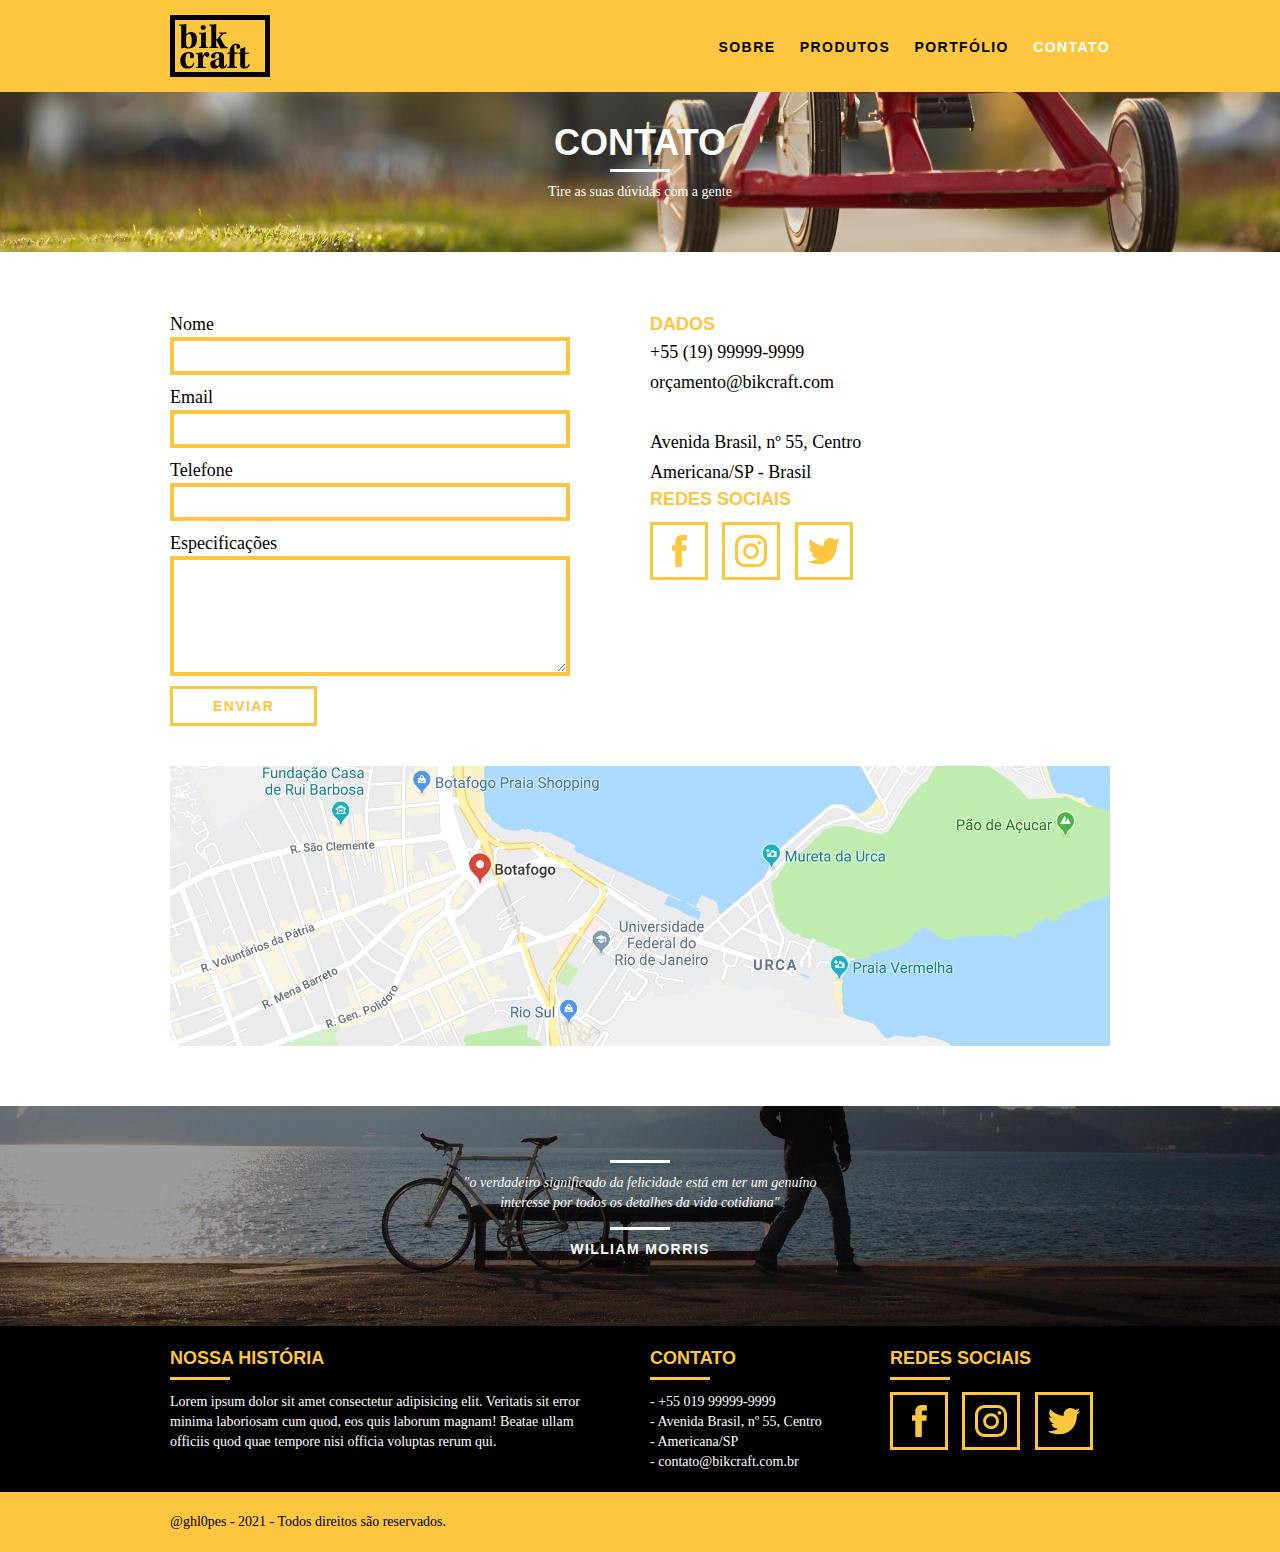
==== contato.html @ 919d8b78 "Finish some pages of website" ====
<!DOCTYPE html>
<html lang="pt-br">

<head>
    <meta charset="UTF-8">
    <meta name="viewport" content="width=device-width, initial-scale=1.0">
    <title>Bikcraft - Contato</title>
    <link rel="stylesheet" href="css/normalize.css">
    <link rel="stylesheet" href="css/reset.css">
    <link rel="stylesheet" href="css/grid.css">
    <link rel="stylesheet" href="css/style.css">
    <link rel="stylesheet" href="css/contato.css">
</head>

<body>
    <header class="header">
        <div class="container">   
            <!--Logotipo-->
            <a href="index.html" class="grid-4">
                <img src="img/bikcraft.svg" alt="Logotipo Bikecraft">
            </a>
            <!--Barra de navegação-->     
            <nav class="header_menu grid-12">
                <ul>
                    <li><a href="sobre.html" >Sobre</a></li>
                    <li><a href="produtos.html" >Produtos</a></li>
                    <li><a href="portfolio.html">Portfólio</a></li>
                    <li><a href="contato.html" class="menu_ativo">Contato</a></li>
                </ul>
            </nav>
        </div>
    </header>

    <section class="introducao-interna interna-contato">
        <div class="container">
            <h1>Contato</h1>
            <p>Tire as suas dúvidas com a gente</p>      
        </div>
    </section>

    
    <section class="contato container">
        <div class="contato-flex">
            <form id="form-orcamento" class="grid-8 contato-form">
                <label for="nome">Nome</label>
                <input type="text" id="nome">
                <label for="email">Email</label>
                <input type="text" id="email">
                <label for="telefone">Telefone</label>
                <input type="text" id="telefone">
                <label for="espec">Especificações</label>
                <textarea id="espec"></textarea>
                <button type="submit" class="btn btn-preto">Enviar</button>
            </form>
            <div class="contato-dados grid-8">
                <h3>Dados</h3>
                <span>+55 (19) 99999-9999</span>
                <span>orçamento@bikcraft.com</span>
                <span>Avenida Brasil, nº 55, Centro</span>
                <span>Americana/SP - Brasil</span>

                <h3>Redes Sociais</h3>
                <ul>
                    <li><a href="https://facebook.com" target="_blank"><img src="img/sociais/facebook.svg" alt="Link para facebook da bikcraft"></a></li>
                    <li><a href="https://instagram.com" target="_blank"><img src="img/sociais/instagram.svg" alt="Link para instagram da bikcraft"></a></li>
                    <li><a href="https://twitter.com" target="_blank"><img src="img/sociais/twitter.svg" alt="Link para twitter da bikcraft"></a></li>
                </ul>
            </div>
        </div>  
    </section>
    
    <section class="container contato-mapa">
        <a href="https://google.com.br" target="_blank" class="grid-16">
            <img src="img/endereco-bikcraft.jpg" alt="Endereço da Bikcraft">
        </a>
    </section>

    <section class="quebra">
        <blockquote class="quote_externo container">
            <p>"o verdadeiro significado da felicidade está em ter um genuíno interesse por todos os detalhes da vida cotidiana"</p>
            <cite>WILLIAM MORRIS</cite>
        </blockquote>
    </section>

    <footer>
        <div class="footer">
            <div class="container">
                <div class="grid-8 footer_hist">
                    <h3>Nossa História</h3>
                    <p>Lorem ipsum dolor sit amet consectetur adipisicing elit. Veritatis sit error minima laboriosam cum quod, eos quis laborum magnam! Beatae ullam officiis quod quae tempore nisi officia voluptas rerum qui.</p>
                </div>
                <div class="grid-4 footer_contato">
                    <h3>Contato</h3>
                    <ul>
                        <li>- +55 019 99999-9999</li>
                        <li>- Avenida Brasil, nº 55, Centro</li>
                        <li>- Americana/SP</li>
                        <li>- contato@bikcraft.com.br</li>                        
                    </ul>
                </div>
                <div class="grid-4 footer_sociais">
                    <h3>Redes sociais</h3>
                    <ul>
                        <li><a href="https://facebook.com" target="_blank"><img src="img/sociais/facebook.svg" alt="Link para facebook da bikcraft"></a></li>
                        <li><a href="https://instagram.com" target="_blank"><img src="img/sociais/instagram.svg" alt="Link para instagram da bikcraft"></a></li>
                        <li><a href="https://twitter.com" target="_blank"><img src="img/sociais/twitter.svg" alt="Link para twitter da bikcraft"></a></li>
                    </ul>
                </div>
            </div>
        </div>
        
        <div class="copy">
            <div class="container">
                <p class="grid-16">@ghl0pes - 2021 - Todos direitos são reservados.</p>
            </div>
            
        </div>
    </footer>


</body>

</html>
---- css/grid.css ----
*, *:before, *:after {
  -webkit-box-sizing: border-box; 
  -moz-box-sizing: border-box; 
  box-sizing: border-box;
}

.container {
	width: 960px;
	margin: 0 auto;
	padding: 0px;
	position: relative;
}

.container:after, .container:before {
	content: " ";
	display: table;
}

.container:after {
	clear: both;
}

.grid-1, .grid-2, .grid-3, .grid-4, .grid-5, .grid-6, .grid-7, .grid-8, .grid-9, .grid-10, .grid-11, .grid-12, .grid-13, .grid-14, .grid-15, .grid-16, .grid-1-3 {
	float: left;
	margin-left: 10px;
	margin-right: 10px;
}

.grid-1 	{width: 40px;}
.grid-2 	{width: 100px;}
.grid-3 	{width: 160px;}
.grid-4 	{width: 220px;}
.grid-5 	{width: 280px;}
.grid-6 	{width: 340px;}
.grid-7 	{width: 400px;}
.grid-8 	{width: 460px;}
.grid-9 	{width: 520px;}
.grid-10 	{width: 580px;}
.grid-11 	{width: 640px;}
.grid-12 	{width: 700px;}
.grid-13 	{width: 760px;}
.grid-14 	{width: 820px;}
.grid-15 	{width: 880px;}
.grid-16 	{width: 940px;}
.grid-1-3	{width: 300px;}
---- css/style.css ----
/*  Estilos gerais  */
body {
	font-family: Arial, Helvetica, sans-serif;
}

p {
	font-family: Georgia, "Times New Roman", Times, serif;
	font-size: 14px;
	line-height: 20px;
}

img {
	display: block;
}
.header_menu ul li .menu_ativo{
	color: #FFF;
}
.btn {
	border: 3px solid #fec63e;
	padding: 10px 30px;
	color: #fec63e;
	font-size: 14px;
	line-height: 20px;
	text-transform: uppercase;
	font-weight: bold;
	letter-spacing: 0.1em;
}

.btn:hover {
	color: #fff;
	border-color: #fff;
}

.btn.btn-preto:hover {
	color: #000;
	border-color: #000;
}

.subtitulo {
	font-weight: bold;
	font-size: 24px;
	line-height: 30px;
	letter-spacing: 0.1px;
	color: #000;
	text-align: center;
	text-transform: uppercase;
}

.subtitulo:after {
	content: "";
	display: block;
	width: 60px;
	height: 3px;
	background: #000;
	margin: 8px auto;
}
/*	Introdução interna 	*/
.introducao-interna{
	width: 100%;
	margin-top: 92px;
	height: 160px;
	background-size: cover;
	text-align: center;
	color: #fff;
	padding-top: 30px;
}

.introducao-interna h1 {
	font-size: 36px;
	color: #fff;
	font-weight: bold;
	text-transform: uppercase;
	text-align: center;
}

.introducao-interna h1:after{
	content: "";
	display: block;
	width: 60px;
	height: 3px;
	background: #fff;
	margin: 6px auto 10px auto;
}

.subtitulo-interno {
	font-weight: bold;
	font-size: 24px;
	line-height: 30px;
	letter-spacing: 0.1px;
	color: #000;
	text-transform: uppercase;
	margin-bottom: 20;
}

.subtitulo-interno:after {
	content: "";
	display: block;
	width: 60px;
	height: 3px;
	background: #000;
	margin: 8px 0;
}

/*  Header  */
.header {
	width: 100%;
	background: #fec63e;
	top: 0; /*propriedade usada para colar o header no topo do site*/
	padding: 15px 0;
	position: fixed; /*propriedade usada para que a barra fique fixe com o scroll */
	z-index: 10; /*propriedade que conserta o conteudo passando por cima do header*/
}

.header_menu {
	text-align: right;
}

.header_menu ul li {
	display: inline-block;
	margin-left: 20px;
	margin-top: 20px;
}

.header_menu ul li a {
	color: #000;
	font-weight: bold;
	text-transform: uppercase;
	letter-spacing: 0.1em;
	font-size: 14px;
	line-height: 25px;
	padding: 10px 0;
}

.header_menu ul li a:hover {
	color: #fff;
}
/*  Introdução  */

.introducao {
	width: 100%;
	background: url("../img/bg/bg.jpg") no-repeat center;
	background-size: cover;
	margin-top: 92px;
	height: 380px;
	padding-top: 80px;
	text-align: center;
}

.introducao h1 {
	font-size: 48px;
	color: #fff;
	font-weight: bold;
	text-transform: uppercase;
	text-align: center;
}

.quote_externo {
	max-width: 360px;
	margin: 0 auto;
	margin-bottom: 40px;
	color: #fff;
}
.quote_externo p {
	font-style: italic;
}

.quote_externo p:before,
.quote_externo p:after {
	content: "";
	display: block;
	width: 60px;
	height: 3px;
	background: #fff;
	margin: 14px auto 10px auto;
}

.quote_externo cite {
	font-style: normal;
	font-weight: bold;
	font-size: 14px;
	letter-spacing: 0.1em;
}
/*  Produtos    */
.produtos {
	padding: 60px 0;
}

.produtos_lista li {
	background: #fec63e;
	text-align: center;
}

.produtos_lista li h3 {
	font-weight: bold;
	font-size: 18px;
	line-height: 25px;
	text-transform: uppercase;
	letter-spacing: 0.1em;
	margin-top: 20px;
}
.produtos_lista li h3::after {
	content: "";
	display: block;
	width: 60px;
	height: 3px;
	background: #000;
	margin: 2px auto;
}

.produtos_lista li p {
	padding: 10px 20px 20px 20px;
}

.produtos_icone {
	background: #000;
	padding: 20px 20px 20px 50px;
	text-align: center;
}

.call {
	text-align: center;
	padding-top: 40px;
	clear: both;
}

.call p {
	margin-bottom: 20px;
}

/*  Portfólio   */
.portfolio {
	width: 100%;
	background: #000;
	padding: 40px 0;
}

.portfolio .subtitulo {
	color: #fec63e;
}

.portfolio .subtitulo:after {
	background: #fec63e;
}

.portfolio_lista li:last-child {
	margin-top: 20px;
}

.portfolio .call p {
	color: #fff;
}

/*  Qualidade   */
.qualidade {
	padding: 60px 0;
}

.qualidade::after {
	content: "";
	width: 634px;
	height: 83px;
	display: block;
	background: url("../img/linhas.svg") no-repeat center;
	position: absolute;
	top: 177px;
	right: 162px;
	z-index: -1;
}

.qualidade img {
	margin: 0 auto;
}
.qualidade_lista {
	padding-top: 20px;
}
.qualidade_lista li {
	text-align: center;
	padding: 0 40px;
}

.qualidade_lista li h3 {
	font-weight: bold;
	font-size: 18px;
	line-height: 25px;
	text-transform: uppercase;
	letter-spacing: 0.1em;
	margin-top: 20px;
}
.qualidade_lista li h3::after {
	content: "";
	display: block;
	width: 60px;
	height: 3px;
	background: #000;
	margin: 6px auto;
}

.quebra{
	width: 100%;
	height: 220px;
	background: url(../img/bg/bg-footer.jpg) no-repeat center;
	background-size: cover; 
	text-align: center;
	padding-top: 40px;
}

.quebra .quote_externo{
	max-width: 400px;
}

.footer{
	width: 100%;
	background: #000;
	color: #fff;
	padding: 20px 0;
}

.footer h3{
	font-size: 18px;
	line-height: 25px;
	color: #fec63e;
	text-transform: uppercase;
	letter-spacing: .1 em;
	font-weight: bold;

}

.footer h3:after{
	content: "";
	display: block;
	width: 60px;
	height: 3px;
	background: #fec63e;
	margin: 6px 0 12px 0;
}

.footer_hist{
	padding-right: 40px;
}

.footer_contato ul li{
	font-size: 14px;
	line-height: 20px;
	font-family: Georgia, 'Times New Roman', Times, serif;
}

.footer_sociais ul li{
	display: inline-block;
}

.footer_sociais ul li a{
	border: 3px solid #fec63e;
	display: block;
	padding: 10px;
	margin-right: 10px;
}

.footer_sociais ul li a:hover{
	border-color: #FFF;
}

.copy{
	width: 100%;
	background: #fec63e;
	padding: 20px 0;
	font-weight: bold;
}
---- css/contato.css ----
.interna-contato {
	background: url("../img/bg/bg-contato.jpg") no-repeat center;
	background-size: cover;
}

/* Orçamento */

.contato {
	padding: 40px 0;
}

.contato-form {
	padding-right: 60px;
}

.contato-form label {
	display: block;
	font-family: Georgia, "Times New Roman", Times, serif;
	font-size: 18px;
	line-height: 25px;
}

.contato-form input,
.contato-form textarea {
	display: block;
	width: 100%;
	border: 4px solid #fec63e;
	background: none;
	padding: 7px 5px;
	margin-bottom: 10px;
	outline: none;
	font-size: 14px;
	font-family: Georgia, "Times New Roman", Times, serif;
}

.contato-form textarea {
	height: 120px;
}

.contato-form .btn {
	background: none;
	padding: 7px 40px;
	cursor: pointer;
}
.contato-flex {
	padding-top: 20px;
}


.contato-dados h3 {
	font-size: 18px;
	text-transform: uppercase;
	color: #fec63e;
	line-height: 25px;
	font-weight: bold;
}

.contato-dados span {
	display: block;
	font-size: 18px;
	font-family: Georgia, "Times New Roman", Times, serif;
	line-height: 30px;
}

.contato-dados span:nth-of-type(2){
    margin-bottom: 30px;
}

.orcamento-dados ul li {
	font-family: Georgia, "Times New Roman", Times, serif;
	font-size: 14px;
	padding: 10px 15px;
}

.orcamento-dados ul li:nth-child(odd) {
	background: #1d1d1d;
}

.orcamento-dados p {
	margin: 8px 0;
}

.contato-dados ul{
    margin-top: 10px;
}
.contato-dados ul li{
	display: inline-block;
}

.contato-dados ul li a{
	border: 3px solid #fec63e;
	display: block;
	padding: 10px;
	margin-right: 10px;
}

.contato-dados ul li a:hover{
	border-color: #000;
}

.contato-mapa{
    margin-bottom: 60px;
}
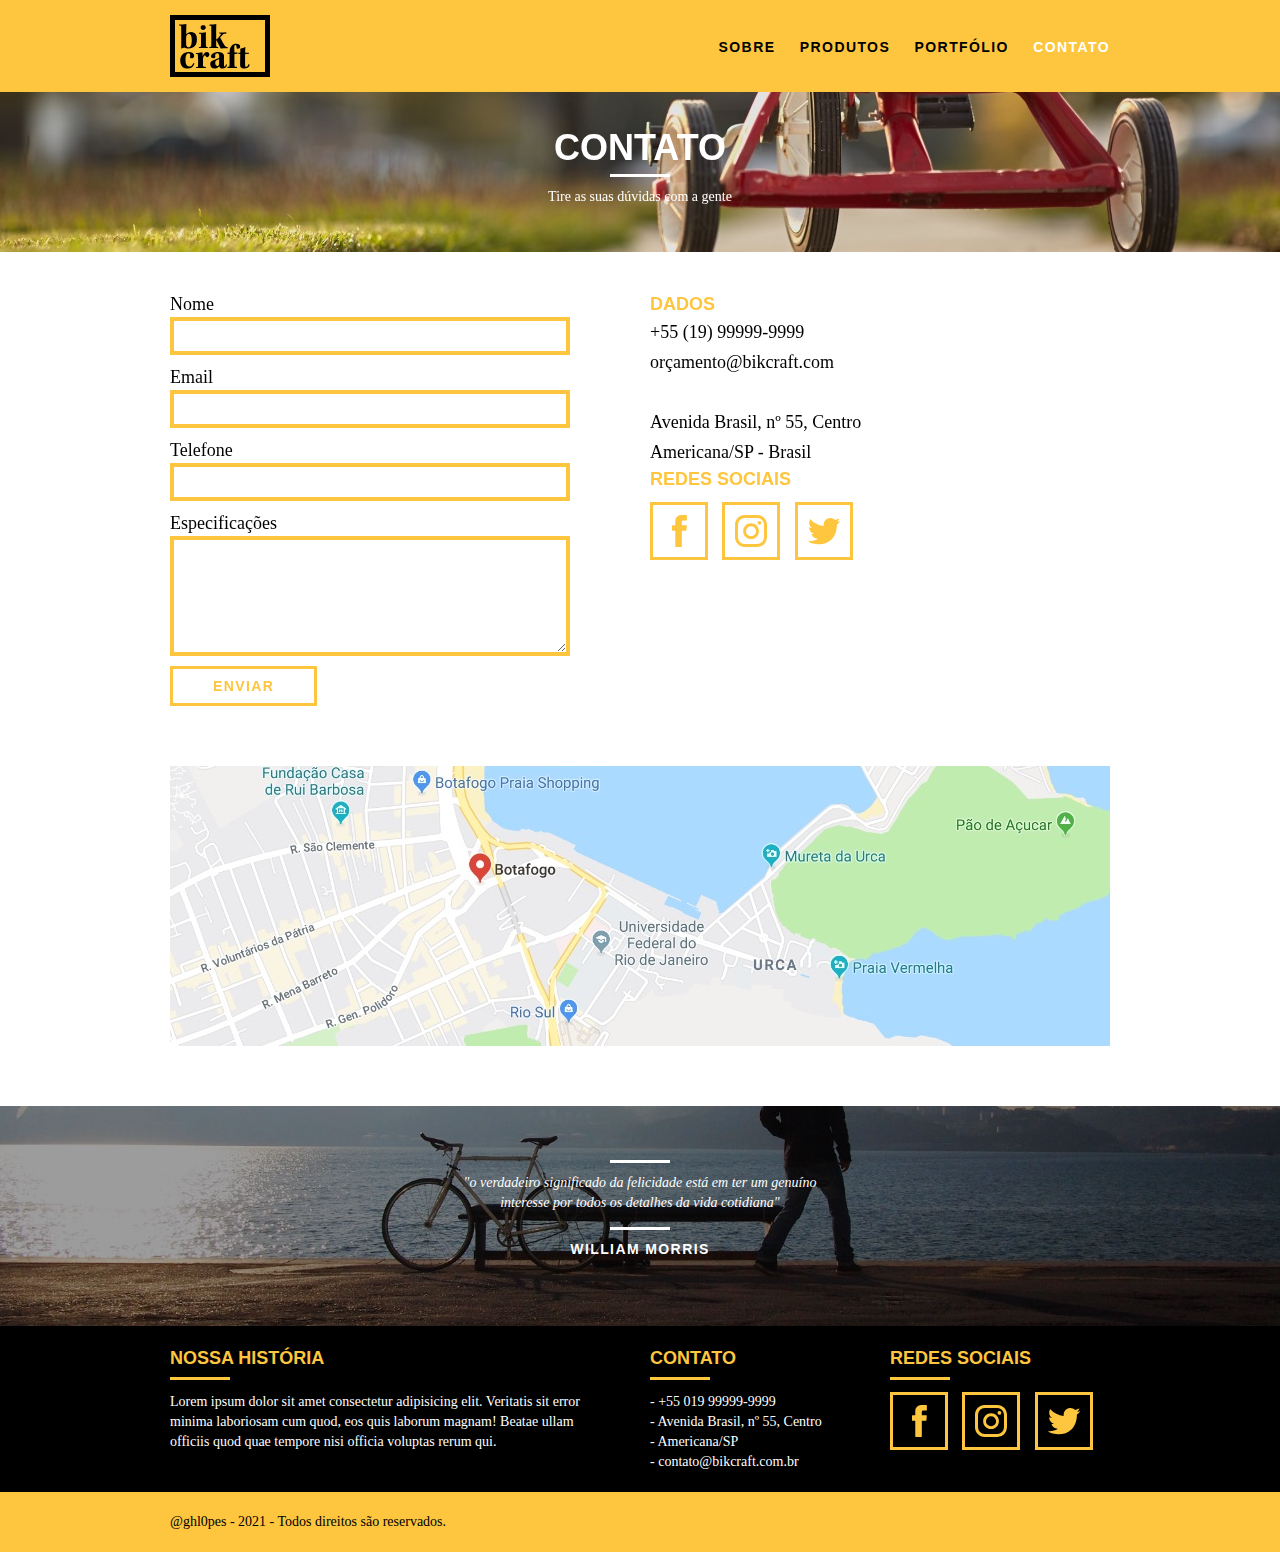
==== commit 71b234a4: "Js Animations" ====
--- a/contato.html
+++ b/contato.html
@@ -10,6 +10,9 @@
     <link rel="stylesheet" href="css/grid.css">
     <link rel="stylesheet" href="css/style.css">
     <link rel="stylesheet" href="css/contato.css">
+    <link rel="stylesheet" href="css/responsivo.css">
+
+    <script>document.documentElement.classList.add("js");</script>
 </head>
 
 <body>
@@ -33,13 +36,13 @@
 
     <section class="introducao-interna interna-contato">
         <div class="container">
-            <h1>Contato</h1>
-            <p>Tire as suas dúvidas com a gente</p>      
+            <h1 data-anime="200" class="fadeInDown">Contato</h1>
+            <p data-anime="400" class="fadeInDown">Tire as suas dúvidas com a gente</p>      
         </div>
     </section>
 
     
-    <section class="contato container">
+    <section class="contato container fadeInDown" data-anime="400">
         <div class="contato-flex">
             <form id="form-orcamento" class="grid-8 contato-form">
                 <label for="nome">Nome</label>
@@ -117,6 +120,9 @@
         </div>
     </footer>
 
+    <script src="js/simple-anime.js"></script>
+    <script src="js/simple-slide.js"></script>
+    <script src="js/script.js"></script>
 
 </body>
 
--- a/css/grid.css
+++ b/css/grid.css
@@ -42,4 +42,40 @@
 .grid-14 	{width: 820px;}
 .grid-15 	{width: 880px;}
 .grid-16 	{width: 940px;}
-.grid-1-3	{width: 300px;}+.grid-1-3	{width: 300px;}
+
+@media only screen and (min-width: 788px) and (max-width: 979px){
+	.container {
+		width: 768px;
+	}
+	
+	.grid-1		{width: 28px;}
+	.grid-2		{width: 76px;}
+	.grid-3		{width: 124px;}
+	.grid-4		{width: 172px;}
+	.grid-5		{width: 220px;}
+	.grid-6		{width: 268px;}
+	.grid-7		{width: 316px;}
+	.grid-8		{width: 364px;}
+	.grid-9		{width: 412px;}
+	.grid-10	{width: 460px;}
+	.grid-11	{width: 508px;}
+	.grid-12	{width: 556px;}
+	.grid-13	{width: 604px;}
+	.grid-14	{width: 652px;}
+	.grid-15	{width: 700px;}
+	.grid-16	{width: 748px;}
+	.grid-1-3	{width: 236px;}
+}
+
+@media only screen and (max-width: 787px){
+	.container {
+		width: 300px;
+	}
+
+	.grid-1, .grid-2, .grid-3, .grid-4, .grid-5, .grid-6, .grid-7, .grid-8, .grid-9, .grid-10, .grid-11, .grid-12, .grid-13, .grid-14, .grid-15, .grid-16, .grid-1-3 {
+		width: 300px;
+		margin: 0 0 20px 0;
+		float: none;
+	}
+}--- a/css/style.css
+++ b/css/style.css
@@ -11,10 +11,13 @@
 
 img {
 	display: block;
-}
+	max-width: 100%;
+}
+
 .header_menu ul li .menu_ativo{
 	color: #FFF;
 }
+
 .btn {
 	border: 3px solid #fec63e;
 	padding: 10px 30px;
@@ -66,6 +69,7 @@
 }
 
 .introducao-interna h1 {
+	margin-top: 25px;
 	font-size: 36px;
 	color: #fff;
 	font-weight: bold;
@@ -190,6 +194,10 @@
 	text-align: center;
 }
 
+.produtos_lista li img{
+	margin: 0;
+} 
+
 .produtos_lista li h3 {
 	font-weight: bold;
 	font-size: 18px;
@@ -198,6 +206,7 @@
 	letter-spacing: 0.1em;
 	margin-top: 20px;
 }
+
 .produtos_lista li h3::after {
 	content: "";
 	display: block;
@@ -366,3 +375,69 @@
 	font-weight: bold;
 }
 
+/* JS */
+.js [data-slide] {
+	position: relative;
+  }
+
+.js  [data-slide] > * {
+	position: absolute;
+	top: 0px;
+	opacity: 0;
+}
+
+.js  [data-slide] > .active {
+	position: relative;
+	opacity: 1;
+	transition: opacity 500ms;
+	z-index: 1;
+}
+
+.js [data-slide-nav]{
+	display: block;
+	text-align: center;
+	margin-top: 20px;
+}
+
+.js [data-slide-nav] button{
+	display: inline-block;
+	width: 12px;
+	height: 12px;
+	margin: 4px;
+	border: none;
+	padding: 0;
+	border-radius: 6px;
+	text-indent: -99px;
+	overflow: none;
+	background: #1d1d1d;
+}
+
+.js  [data-slide-nav] button.active{
+	background: #fec63e;
+}
+
+.js [data-anime] {
+	opacity: 0;
+}
+
+.js .anime {
+	opacity: 1;
+	transform: none;
+	transition: transform .8s, opacity .8s;
+}
+
+.js .fadeInDown {
+	transform: translate3d(0,-20px,0);
+}
+
+.js .fadeInUp {
+	transform: translate3d(0,20px,0);
+}
+
+.js  .fadeInRight {
+	transform: translate3d(20px,0,0);
+}
+
+.js  .fadeInLeft {
+	transform: translate3d(-20px,0,0);
+}--- a/css/responsivo.css
+++ b/css/responsivo.css
@@ -0,0 +1,176 @@
+/* Estilo para tablet */
+@media only screen and (min-width: 788px) and (max-width: 979px){
+	/* Qualidade Home */
+	.qualidade::after {
+		right: 66px;
+	}
+
+	.qualidade_lista li {
+		padding: 0 10px;
+	}
+
+	.produtos_icone{
+		padding-left: 20px;
+	}
+
+	/* Footer redes */
+
+	.footer_sociais ul li a{
+		border: 3px solid #fec63e;
+		display: block;
+		padding: 5px;
+	}
+
+	.footer_sociais ul li img{
+		width: 26px;
+		height: 26px;
+	}
+	/* Produtos */
+
+	.produto-item h2{
+		top: -150px;
+		margin-bottom: -56px;
+	}
+
+	.produto-icone{
+		background: #000;
+		padding: 41px 0;
+	}
+
+	.produto-info p{
+		font-size: 14px;
+		line-height: 20px;
+		padding: 20px 30px;
+		height: 122px;
+	}
+
+	.produto-info ul li{
+		width: 181px;
+		height: 49px;
+	}
+}
+
+/* Estilo para smartphone */
+@media only screen and (max-width: 787px){
+	/* Header */
+	.header{
+		position: relative;
+		padding-bottom: 0;
+	}
+
+	.header img{
+		margin: 0 auto 20px auto;
+
+	}
+
+	.header_menu{
+		text-align: center;
+	}
+
+	.header_menu ul li{
+		margin: 5px;
+	}
+
+	.header_menu ul li a {
+		border: 4px solid #000;
+		width: 136px;
+		display: block;
+		float: left;
+		transition: 0.1s ease-in-out border-color, 0.1s ease-in-out color;
+	}
+
+	.header_menu ul li a:hover{
+		border-color: #fff;
+	}
+
+	.header_menu ul li .menu_ativo{
+		border-color: #FFF;
+	}
+
+	.produtos_lista li img {
+		margin: 0px;
+	}
+
+	/* Introducao */
+	.introducao{
+		margin-top: 0px;
+		padding-top: 40px;
+		background: url("../img/bg/bg-mobile.jpg") no-repeat center;
+		background-size: cover;
+	}
+
+	.introducao h1 {
+		font-size: 36px;
+	}
+
+	.call {
+		padding-top: 10px;
+	}
+
+	.introducao-interna{
+		margin-top: 0px;
+	}
+
+	/* Qualidade Home */
+	.qualidade::after{
+		display: none;
+	}
+	/* Sobre */
+	.missao-sobre p{
+		font-size: 14px;
+		line-height: 25px;
+		padding-right: 0px;
+	}
+
+	.missao-sobre ul li{
+		font-size: 14px;
+		line-height: 25px;
+	}
+
+	/* Produtos */
+
+	.produto-item h2{
+		top: -100px;
+		margin-bottom: -68px;
+	}
+
+	.produto-icone{
+		background: #000;
+		padding: 41px 0;
+	}
+
+	.produto-info p{
+		font-size: 14px;
+		line-height: 20px;
+		padding: 20px 30px;
+		height: auto;
+	}
+
+	.produto-info ul li{
+		width: 149px;
+		height: 49px;
+		font-size: 14px;
+		line-height: 20px;	
+		padding-top: 14px;	
+	}
+
+	/* Formulário */
+	.form{
+		padding-right: 0px;
+	}
+
+	.orcamento-dados ul{
+		padding-right: 0px;
+	}
+
+	/* Contato */
+	.contato-form {
+		padding-right: 0px;
+		margin-bottom: 40px;
+	}
+
+	/* Portifólio */
+	.quote-clientes{
+		max-width: 350px;
+	}
+}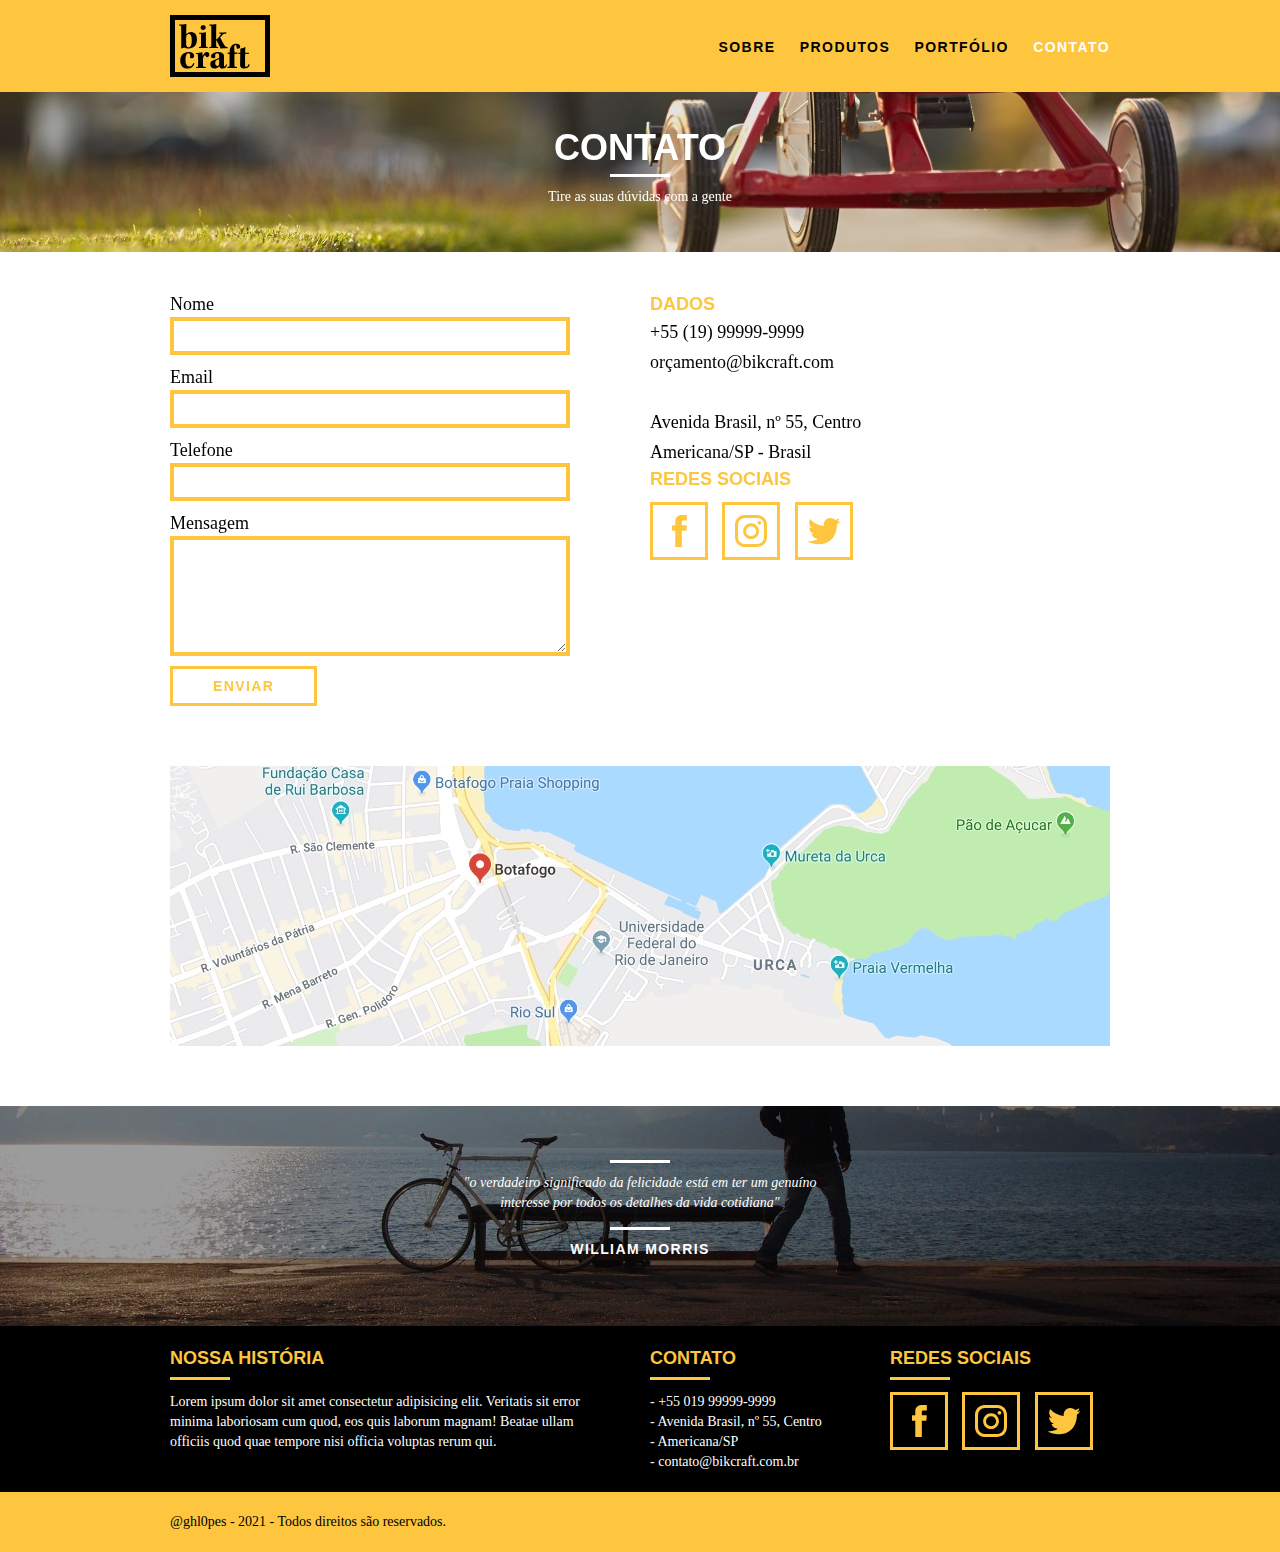
==== commit 6f115f22: "Form and SEO settings" ====
--- a/contato.html
+++ b/contato.html
@@ -4,7 +4,18 @@
 <head>
     <meta charset="UTF-8">
     <meta name="viewport" content="width=device-width, initial-scale=1.0">
-    <title>Bikcraft - Contato</title>
+    <title>Bikcraft - Contato - Bicicletas Personalizadas</title>
+
+    <meta name="description" content="Mande uma mensagem para a gente! Iremos retornar o mais breve possível com o projeto de sua bike">
+
+    <meta property="og:type" content="website"/>
+    <meta property="og:title" content="Bikcraft - Contato - Bicicletas Personalizadas"/>
+    <meta property="og:description" content="Mande uma mensagem para a gente! Iremos retornar o mais breve possível com o projeto de sua bike"/>
+    <meta property="og:url" content="https://bikcraft.com.br"/>
+    <meta property="og:image" content="https://bikcraft.com.br/img/og-image.png"/>
+
+    <link rel="shortcut icon" href="https://bikcraft.com.br/favicon.ico">
+    
     <link rel="stylesheet" href="css/normalize.css">
     <link rel="stylesheet" href="css/reset.css">
     <link rel="stylesheet" href="css/grid.css">
@@ -44,16 +55,16 @@
     
     <section class="contato container fadeInDown" data-anime="400">
         <div class="contato-flex">
-            <form id="form-orcamento" class="grid-8 contato-form">
+            <form id="form-orcamento" method="POST" action="enviar.php" class="grid-8 contato-form formphp">
                 <label for="nome">Nome</label>
-                <input type="text" id="nome">
+                <input type="text" id="nome" name="nome" required>
                 <label for="email">Email</label>
-                <input type="text" id="email">
+                <input type="email" id="email" name="email" required>
                 <label for="telefone">Telefone</label>
-                <input type="text" id="telefone">
-                <label for="espec">Especificações</label>
-                <textarea id="espec"></textarea>
-                <button type="submit" class="btn btn-preto">Enviar</button>
+                <input type="text" id="telefone" name="telefone" required>
+                <label for="mensagem">Mensagem</label>
+                <textarea id="mensagem" name="mensagem" required></textarea>
+                <button id="enviar" name="enviar" type="submit" class="btn btn-preto">Enviar</button>
             </form>
             <div class="contato-dados grid-8">
                 <h3>Dados</h3>
@@ -122,6 +133,7 @@
 
     <script src="js/simple-anime.js"></script>
     <script src="js/simple-slide.js"></script>
+    <script src="js/simple-form.js"></script>
     <script src="js/script.js"></script>
 
 </body>
--- a/css/style.css
+++ b/css/style.css
@@ -374,6 +374,15 @@
 	padding: 20px 0;
 	font-weight: bold;
 }
+
+#form-sucesso {
+	color: green;
+}
+
+#form-erro {
+	color: red;
+}
+
 
 /* JS */
 .js [data-slide] {
